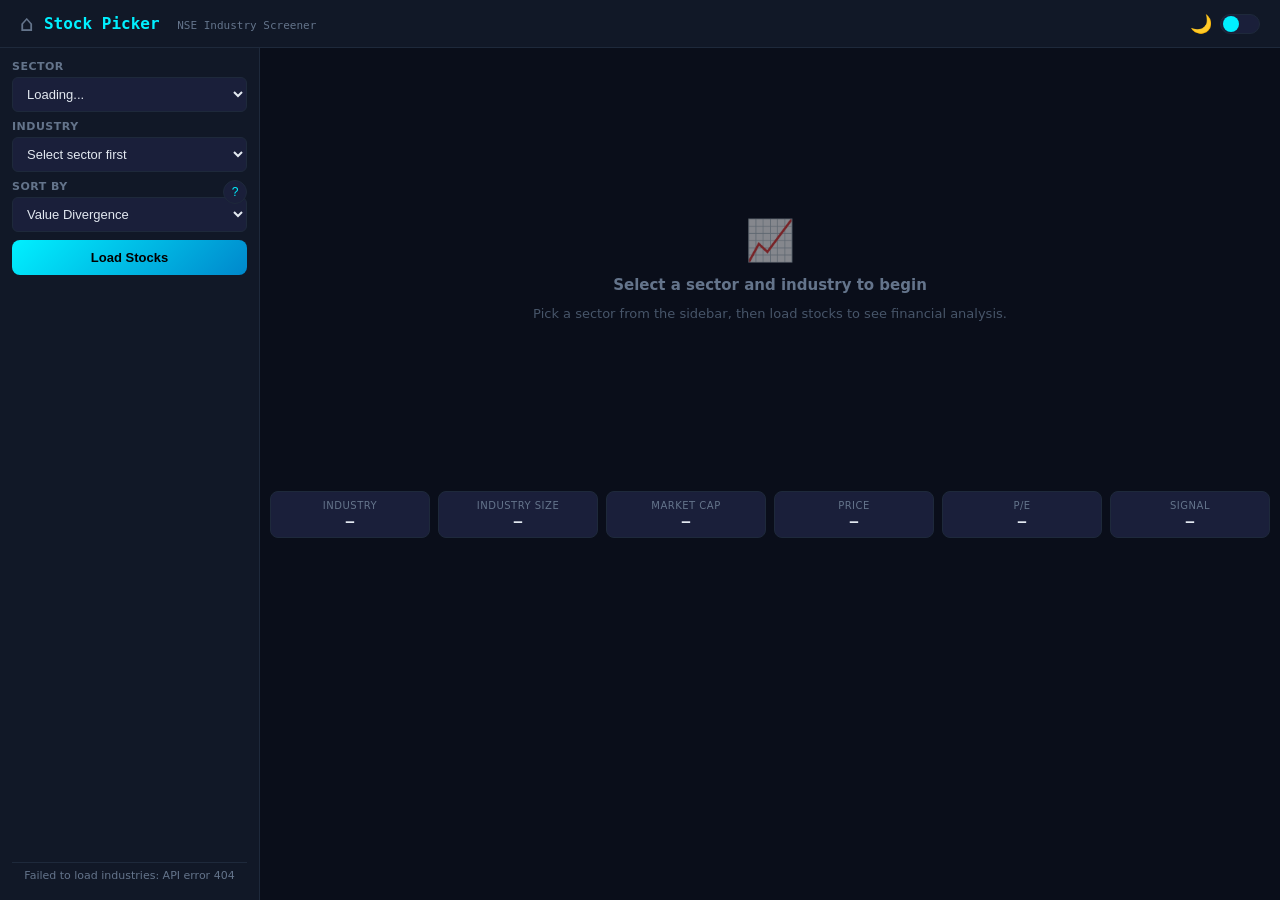
==== web/app.html @ 0f92e7f4 "Add landing page and move app to app.html - New index.html landing page with hero, stats, feature ca" ====
<!DOCTYPE html>
<html lang="en">
<head>
    <meta charset="UTF-8">
    <meta name="viewport" content="width=device-width, initial-scale=1.0, viewport-fit=cover">
    <meta name="description" content="Indian Stock Analyser — NSE stock screener with value-based analysis, interactive charts, and real-time news intelligence.">
    <meta property="og:title" content="Indian Stock Analyser">
    <meta property="og:description" content="NSE stock screener with interactive charts and news sentiment analysis">
    <meta property="og:type" content="website">
    <title>Indian Stock Analyser — NSE Screener</title>
    <link rel="preconnect" href="https://cdn.plot.ly" crossorigin>
    <link rel="dns-prefetch" href="https://cdn.plot.ly">
    <link rel="stylesheet" href="css/style.css">
    <script src="https://cdn.plot.ly/plotly-2.35.0.min.js" defer></script>
</head>
<body class="dark">

<!-- ── HEADER ─────────────────────────────────── -->
<header id="header">
    <div class="header-left">
        <a href="index.html" class="back-home-link" title="Back to home">&#8962;</a>
        <button id="menu-btn" class="menu-btn" title="Menu">&#9776;</button>
        <h1>Stock Picker <span class="subtitle">NSE Industry Screener</span></h1>
    </div>
    <div class="header-right">
        <label class="theme-toggle" title="Toggle theme">
            <span class="icon" id="theme-icon">&#127769;</span>
            <input type="checkbox" id="theme-switch" aria-label="Toggle light/dark theme">
            <span class="slider"></span>
        </label>
    </div>
</header>

<!-- ── MAIN LAYOUT ────────────────────────────── -->
<div id="app-container">

    <!-- LEFT SIDEBAR -->
    <aside id="sidebar" role="navigation" aria-label="Stock Selection">
        <div class="control-group">
            <label for="sector-select">Sector</label>
            <select id="sector-select"><option>Loading...</option></select>
        </div>
        <div class="control-group">
            <label for="industry-select">Industry</label>
            <select id="industry-select"><option>Select sector first</option></select>
        </div>
        <div class="control-group">
            <label for="sort-select">Sort By</label>
            <select id="sort-select">
                <option value="divergence">Value Divergence</option>
                <option value="mcap">Market Cap</option>
                <option value="pe">P/E Ratio (low)</option>
                <option value="pb">P/B Ratio (low)</option>
                <option value="dividend">Dividend Yield (high)</option>
                <option value="ev">EV/EBITDA (low)</option>
            </select>
            <button id="sort-info-btn" class="icon-btn" title="What is this?">?</button>
        </div>
        <button id="load-btn" class="primary-btn">Load Stocks</button>
        <div id="stock-list" class="stock-list"></div>
        <div id="status-bar" class="status-bar">Ready</div>
    </aside>
    <div id="sidebar-overlay" class="sidebar-overlay"></div>

    <!-- MAIN CONTENT -->
    <main id="main-content">
        <!-- EMPTY STATE -->
        <div id="empty-state" class="empty-state">
            <div class="empty-state-icon">&#128200;</div>
            <p class="empty-state-title">Select a sector and industry to begin</p>
            <p class="empty-state-sub">Pick a sector from the sidebar, then load stocks to see financial analysis.</p>
        </div>
        <!-- BACK BUTTON -->
        <button id="back-btn" class="back-btn" style="display:none;">&#8592; Back to Sector View</button>
        <!-- SWIPE INDICATOR -->
        <div id="swipe-indicator" class="swipe-indicator" style="display:none;">
            <button class="swipe-arrow" id="swipe-prev">&#8592;</button>
            <span id="swipe-label" class="swipe-label"></span>
            <button class="swipe-arrow" id="swipe-next">&#8594;</button>
        </div>
        <!-- KPI CARDS -->
        <div id="kpi-row">
            <div class="kpi-card" id="kpi-industry"><div class="kpi-label">Industry</div><div class="kpi-value">—</div></div>
            <div class="kpi-card" id="kpi-ind-size"><div class="kpi-label">Industry Size</div><div class="kpi-value">—</div></div>
            <div class="kpi-card" id="kpi-mcap"><div class="kpi-label">Market Cap</div><div class="kpi-value">—</div></div>
            <div class="kpi-card" id="kpi-price"><div class="kpi-label">Price</div><div class="kpi-value">—</div></div>
            <div class="kpi-card" id="kpi-pe"><div class="kpi-label">P/E</div><div class="kpi-value">—</div></div>
            <div class="kpi-card" id="kpi-signal"><div class="kpi-label">Signal</div><div class="kpi-value">—</div></div>
        </div>

        <!-- CHART AREA -->
        <div id="chart-area">
            <div id="charts-left">
                <div id="chart-revenue" class="chart-box"></div>
                <div id="chart-divergence" class="chart-box"></div>
                <div id="chart-candle" class="chart-box"></div>
                <!-- Timeline buttons -->
                <div id="timeline-bar">
                    <span class="tl-label">Timeline:</span>
                    <button class="tl-btn" data-period="1mo">1M</button>
                    <button class="tl-btn" data-period="3mo">3M</button>
                    <button class="tl-btn" data-period="6mo">6M</button>
                    <button class="tl-btn active" data-period="1y">1Y</button>
                    <button class="tl-btn" data-period="2y">2Y</button>
                    <button class="tl-btn" data-period="3y">3Y</button>
                    <button class="tl-btn" data-period="4y">4Y</button>
                </div>
            </div>
            <div id="charts-right">
                <div id="chart-pie" class="chart-box"></div>
            </div>
        </div>

    </main>

    <!-- NEWS PANEL -->
    <aside id="news-panel" class="news-panel">
        <div class="news-header">
            <div class="drag-handle"></div>
            <h3>News Intelligence</h3>
            <button id="news-close" class="icon-btn" aria-label="Close">&times;</button>
        </div>
        <div id="news-list" class="news-list"></div>
    </aside>
</div>

<!-- SORT EXPLANATION MODAL -->
<div id="sort-modal" class="modal" role="dialog" aria-modal="true" style="display:none;">
    <div class="modal-content">
        <button class="modal-close" id="sort-modal-close" aria-label="Close">&times;</button>
        <h3 id="sort-modal-title"></h3>
        <p id="sort-modal-body"></p>
    </div>
</div>

<!-- NEWS POPUP MODAL -->
<div id="news-modal" class="modal" role="dialog" aria-modal="true" style="display:none;">
    <div class="modal-content news-modal-content">
        <button class="modal-close" id="news-modal-close" aria-label="Close">&times;</button>
        <div class="sentiment-badge" id="news-modal-badge"></div>
        <h3 id="news-modal-title"></h3>
        <p id="news-modal-impact"></p>
    </div>
</div>

<!-- LOADING OVERLAY -->
<div id="loading-overlay" role="status" aria-live="assertive" style="display:none;">
    <div class="spinner"></div>
    <p id="loading-text">Loading...</p>
</div>

<script src="js/theme.js" defer></script>
<script src="js/sentiment.js" defer></script>
<script src="js/charts.js" defer></script>
<script src="js/app.js" defer></script>
</body>
</html>
---- web/css/style.css ----
/* ── THEME VARIABLES ──────────────────────────── */
:root {
    --neon-cyan: #00f0ff;
    --neon-green: #00ff88;
    --neon-pink: #ff006e;
    --neon-amber: #ffaa00;
    --neon-red: #ff3366;
    --glow-cyan: #00f0ff;
}

body.dark {
    --deep-bg: #0a0e1a;
    --panel-bg: #111827;
    --card-bg: #1a1f3a;
    --border: #1e293b;
    --text-bright: #e2e8f0;
    --text-dim: #64748b;
    --text-muted: #475569;
    --scrollbar-thumb: #334155;
    --candle-up: #00ff88;
    --candle-down: #ff3366;
}

body.light {
    --deep-bg: #f0f6ff;
    --panel-bg: #ffffff;
    --card-bg: #e3edfc;
    --border: #b3d1fa;
    --text-bright: #1a365d;
    --text-dim: #2d5280;
    --text-muted: #506a8c;
    --scrollbar-thumb: #8bb8f0;
    --candle-up: #16a34a;
    --candle-down: #dc2626;
    --neon-cyan: #2563eb;
    --neon-green: #16a34a;
    --neon-pink: #dc2626;
    --neon-amber: #d97706;
    --neon-red: #dc2626;
    --glow-cyan: #2563eb;
}

/* ── RESET & BASE ────────────────────────────── */
*, *::before, *::after { box-sizing: border-box; margin: 0; padding: 0; }

body {
    font-family: 'Segoe UI', system-ui, -apple-system, sans-serif;
    background: var(--deep-bg);
    color: var(--text-bright);
    overflow: hidden;
    height: 100vh;
}

/* ── SCROLLBAR ───────────────────────────────── */
::-webkit-scrollbar { width: 6px; }
::-webkit-scrollbar-track { background: var(--panel-bg); }
::-webkit-scrollbar-thumb { background: var(--scrollbar-thumb); border-radius: 3px; }

/* Firefox scrollbar */
body {
    scrollbar-width: thin;
    scrollbar-color: var(--scrollbar-thumb) var(--panel-bg);
}
.sidebar, .stock-list-inner, .news-body {
    scrollbar-width: thin;
    scrollbar-color: var(--scrollbar-thumb) var(--panel-bg);
}

/* ── HEADER ──────────────────────────────────── */
#header {
    display: flex;
    justify-content: space-between;
    align-items: center;
    padding: 8px 20px;
    background: var(--panel-bg);
    border-bottom: 1px solid var(--border);
    height: 48px;
}

.header-left {
    display: flex;
    align-items: center;
    gap: 10px;
}

.back-home-link {
    font-size: 22px;
    color: var(--text-dim);
    text-decoration: none;
    line-height: 1;
    transition: color 0.2s;
}

.back-home-link:hover {
    color: var(--neon-cyan);
}

#header h1 {
    font-family: 'Consolas', monospace;
    font-size: 16px;
    color: var(--neon-cyan);
    font-weight: 700;
}

#header .subtitle {
    font-size: 11px;
    color: var(--text-dim);
    font-weight: 400;
    margin-left: 8px;
}

/* Hamburger menu button — hidden on desktop */
.menu-btn {
    display: none;
    align-items: center;
    justify-content: center;
    background: var(--card-bg);
    color: var(--neon-cyan);
    border: 1px solid var(--border);
    font-size: 20px;
    width: 36px;
    height: 32px;
    border-radius: 6px;
    cursor: pointer;
}

/* Theme toggle switch */
.theme-toggle {
    display: flex;
    align-items: center;
    gap: 8px;
    cursor: pointer;
}
.theme-toggle .icon { font-size: 18px; }
.theme-toggle input { display: none; }
.slider {
    width: 40px; height: 20px;
    background: var(--card-bg);
    border-radius: 10px;
    position: relative;
    border: 1px solid var(--border);
    transition: background 0.3s;
}
.slider::after {
    content: '';
    position: absolute;
    width: 16px; height: 16px;
    background: var(--neon-cyan);
    border-radius: 50%;
    top: 1px; left: 2px;
    transition: transform 0.3s;
}
.theme-toggle input:checked + .slider::after {
    transform: translateX(18px);
}

/* ── LAYOUT ──────────────────────────────────── */
#app-container {
    display: flex;
    height: calc(100vh - 48px);
    overflow: hidden;
}

/* ── SIDEBAR ─────────────────────────────────── */
#sidebar {
    width: 260px;
    min-width: 260px;
    background: var(--panel-bg);
    border-right: 1px solid var(--border);
    padding: 12px;
    display: flex;
    flex-direction: column;
    gap: 8px;
    overflow-y: auto;
}

.control-group {
    display: flex;
    flex-direction: column;
    gap: 4px;
    position: relative;
}

.control-group label {
    font-size: 11px;
    color: var(--text-dim);
    text-transform: uppercase;
    letter-spacing: 0.5px;
    font-weight: 600;
}

select {
    background: var(--card-bg);
    color: var(--text-bright);
    border: 1px solid var(--border);
    padding: 8px 10px;
    border-radius: 6px;
    font-size: 13px;
    cursor: pointer;
    outline: none;
}
select:focus { border-color: var(--neon-cyan); }

.primary-btn {
    background: linear-gradient(135deg, var(--neon-cyan), #0088cc);
    color: #000000;
    border: none;
    padding: 10px;
    border-radius: 8px;
    font-size: 13px;
    font-weight: 700;
    cursor: pointer;
    transition: opacity 0.2s;
}
body.light .primary-btn { color: #ffffff; }
.primary-btn:hover { opacity: 0.85; }
.primary-btn:disabled { opacity: 0.4; cursor: not-allowed; }

.icon-btn {
    background: var(--card-bg);
    color: var(--neon-cyan);
    border: 1px solid var(--border);
    width: 24px; height: 24px;
    border-radius: 50%;
    font-size: 12px;
    cursor: pointer;
    display: inline-flex;
    align-items: center;
    justify-content: center;
}
.control-group .icon-btn {
    position: absolute;
    right: 0;
    top: 0;
}

/* ── STOCK LIST ──────────────────────────────── */
.stock-list {
    flex: 1;
    overflow-y: auto;
    display: flex;
    flex-direction: column;
    gap: 4px;
}

.stock-item {
    padding: 8px 10px;
    background: var(--card-bg);
    border: 1px solid var(--border);
    border-radius: 6px;
    cursor: pointer;
    transition: all 0.15s;
    display: flex;
    justify-content: space-between;
    align-items: center;
}
.stock-item:hover { border-color: var(--neon-cyan); }
.stock-item.selected {
    border-color: var(--neon-cyan);
    background: rgba(0, 240, 255, 0.08);
}
.stock-item .name {
    font-size: 12px;
    color: var(--text-bright);
    font-weight: 500;
}
.stock-item .mcap {
    font-size: 10px;
    color: var(--text-dim);
    font-family: 'Consolas', monospace;
}

.status-bar {
    font-size: 11px;
    color: var(--text-dim);
    padding: 6px 0;
    border-top: 1px solid var(--border);
    text-align: center;
}

/* ── MAIN CONTENT ────────────────────────────── */
#main-content {
    flex: 1;
    display: flex;
    flex-direction: column;
    overflow: hidden;
    padding: 10px;
    gap: 10px;
}

/* ── KPI CARDS ───────────────────────────────── */
#kpi-row {
    display: grid;
    grid-template-columns: repeat(6, 1fr);
    gap: 8px;
}

.kpi-card {
    background: var(--card-bg);
    border: 1px solid var(--border);
    border-radius: 8px;
    padding: 8px 12px;
    text-align: center;
    transition: border-color 0.3s;
}
.kpi-card.active { border-color: var(--neon-cyan); }

.kpi-label {
    font-size: 10px;
    color: var(--text-dim);
    text-transform: uppercase;
    letter-spacing: 0.5px;
}
.kpi-value {
    font-size: 14px;
    color: var(--text-bright);
    font-weight: 700;
    font-family: 'Consolas', monospace;
    margin-top: 2px;
    white-space: nowrap;
    overflow: hidden;
    text-overflow: ellipsis;
}

/* ── CHART AREA ──────────────────────────────── */
#chart-area {
    flex: 1;
    display: grid;
    grid-template-columns: 55% 45%;
    gap: 8px;
    min-height: 0;
}

#charts-left {
    display: flex;
    flex-direction: column;
    gap: 4px;
    min-height: 0;
}

#charts-right {
    display: flex;
    flex-direction: column;
    min-height: 0;
}

.chart-box {
    flex: 1;
    min-height: 150px;
    position: relative;
}

/* ── TIMELINE BAR ────────────────────────────── */
#timeline-bar {
    display: flex;
    align-items: center;
    gap: 4px;
    padding: 4px 0;
}

.tl-label {
    font-size: 11px;
    color: var(--text-dim);
    font-family: 'Consolas', monospace;
    margin-right: 4px;
}

.tl-btn {
    background: var(--deep-bg);
    color: var(--text-dim);
    border: 1px solid var(--border);
    padding: 3px 10px;
    border-radius: 4px;
    font-size: 11px;
    font-family: 'Consolas', monospace;
    cursor: pointer;
    transition: all 0.15s;
}
.tl-btn:hover { color: var(--neon-cyan); border-color: var(--neon-cyan); }
.tl-btn.active {
    background: var(--card-bg);
    color: var(--neon-cyan);
    border-color: var(--neon-cyan);
    font-weight: 700;
}

.back-btn {
    background: var(--card-bg);
    color: var(--neon-cyan);
    border: 1px solid var(--border);
    padding: 5px 14px;
    border-radius: 6px;
    font-size: 12px;
    cursor: pointer;
    z-index: 10;
    align-self: flex-start;
}
.back-btn:hover { border-color: var(--neon-cyan); }

/* ── SWIPE INDICATOR ─────────────────────────── */
.swipe-indicator {
    display: flex;
    align-items: center;
    justify-content: center;
    gap: 12px;
    padding: 6px 0;
}
.swipe-label {
    font-size: 12px;
    color: var(--text-dim);
    font-family: 'Consolas', monospace;
    white-space: nowrap;
    overflow: hidden;
    text-overflow: ellipsis;
    max-width: 220px;
    text-align: center;
}
.swipe-arrow {
    background: var(--card-bg);
    color: var(--neon-cyan);
    border: 1px solid var(--border);
    width: 32px;
    height: 32px;
    border-radius: 50%;
    font-size: 14px;
    cursor: pointer;
    display: inline-flex;
    align-items: center;
    justify-content: center;
    flex-shrink: 0;
    transition: all 0.15s;
}
.swipe-arrow:hover { border-color: var(--neon-cyan); }
.swipe-arrow:active { transform: scale(0.9); opacity: 0.7; }

/* ── NEWS PANEL ──────────────────────────────── */
.news-panel {
    width: 320px;
    min-width: 320px;
    background: var(--panel-bg);
    border-left: 1px solid var(--border);
    display: none;
    flex-direction: column;
    overflow: hidden;
}
.news-panel.visible {
    display: flex;
}

.news-header {
    display: flex;
    justify-content: space-between;
    align-items: center;
    padding: 10px 14px;
    border-bottom: 1px solid var(--border);
    flex-wrap: wrap;
}
.news-header .drag-handle {
    flex-basis: 100%;
}
.news-header h3 {
    font-size: 13px;
    color: var(--neon-cyan);
    font-family: 'Consolas', monospace;
}

.news-list {
    flex: 1;
    overflow-y: auto;
    padding: 8px;
    display: flex;
    flex-direction: column;
    gap: 6px;
}

.news-item {
    padding: 10px;
    background: var(--card-bg);
    border: 1px solid var(--border);
    border-radius: 6px;
    cursor: pointer;
    transition: border-color 0.15s;
}
.news-item:hover { border-color: var(--neon-cyan); }

.news-item .news-title {
    font-size: 12px;
    color: var(--text-bright);
    margin-bottom: 4px;
    line-height: 1.4;
}
.news-item .news-meta {
    font-size: 10px;
    color: var(--text-dim);
    display: flex;
    justify-content: space-between;
    align-items: center;
}

.sentiment-badge {
    display: inline-block;
    padding: 2px 8px;
    border-radius: 4px;
    font-size: 10px;
    font-weight: 700;
    text-transform: uppercase;
    letter-spacing: 0.5px;
}
.sentiment-badge.bullish { background: rgba(0, 255, 136, 0.15); color: var(--neon-green); border: 1px solid var(--neon-green); }
.sentiment-badge.bearish { background: rgba(255, 51, 102, 0.15); color: var(--neon-red); border: 1px solid var(--neon-red); }
.sentiment-badge.neutral { background: rgba(255, 170, 0, 0.15); color: var(--neon-amber); border: 1px solid var(--neon-amber); }

/* ── MODALS ──────────────────────────────────── */
.modal {
    position: fixed;
    top: 0; left: 0;
    width: 100%; height: 100%;
    background: rgba(0, 0, 0, 0.6);
    z-index: 1000;
    display: flex;
    align-items: center;
    justify-content: center;
}

.modal-content {
    background: var(--panel-bg);
    border: 1px solid var(--border);
    border-radius: 12px;
    padding: 24px;
    max-width: 520px;
    width: 90%;
    max-height: 80vh;
    /* Progressive enhancement: dvh accounts for mobile browser chrome (address bar).
       Browsers that don't support dvh fall back to the vh declaration above. */
    max-height: 80dvh;
    overflow-y: auto;
    -webkit-overflow-scrolling: touch;
    overscroll-behavior: contain;
    position: relative;
}

.modal-content h3 {
    color: var(--neon-cyan);
    font-size: 15px;
    margin-bottom: 12px;
}
.modal-content p {
    color: var(--text-bright);
    font-size: 13px;
    line-height: 1.6;
    white-space: pre-line;
}

.modal-close {
    position: absolute;
    top: 8px; right: 8px;
    background: var(--card-bg);
    border: 1px solid var(--border);
    color: var(--text-dim);
    font-size: 20px;
    width: 44px;
    height: 44px;
    border-radius: 8px;
    cursor: pointer;
    display: flex;
    align-items: center;
    justify-content: center;
}
.modal-close:hover { color: var(--neon-red); }

.news-modal-content .sentiment-badge { margin-bottom: 10px; }
.news-modal-content h3 { font-size: 14px; color: var(--text-bright); }
.news-modal-content p { font-size: 12px; color: var(--text-dim); word-break: break-word; overflow-wrap: break-word; }

/* ── LOADING OVERLAY ─────────────────────────── */
#loading-overlay {
    position: fixed;
    top: 0; left: 0;
    width: 100%; height: 100%;
    background: rgba(10, 14, 26, 0.85);
    z-index: 2000;
    display: flex;
    flex-direction: column;
    align-items: center;
    justify-content: center;
    gap: 16px;
}
body.light #loading-overlay {
    background: rgba(255, 255, 255, 0.8);
}
body.light #loading-text {
    color: var(--text-bright);
}

.spinner {
    width: 40px; height: 40px;
    border: 3px solid var(--border);
    border-top-color: var(--neon-cyan);
    border-radius: 50%;
    animation: spin 0.8s linear infinite;
}

@keyframes spin { to { transform: rotate(360deg); } }

#loading-text {
    color: var(--text-dim);
    font-size: 13px;
    font-family: 'Consolas', monospace;
}

/* ── INITIAL STATE (pie-only view) ───────────── */
#chart-area.pie-only {
    grid-template-columns: 1fr;
}
#chart-area.pie-only #charts-left { display: none; }
#chart-area.pie-only #charts-right { max-width: 100%; }

/* ── LIGHT MODE SENTIMENT BADGES ────────────── */
body.light .sentiment-badge.bullish { color: #0d7a34; }
body.light .sentiment-badge.bearish { color: #b91c1c; }
body.light .sentiment-badge.neutral { color: #b45309; }

/* ── FOCUS VISIBLE ──────────────────────────── */
:focus-visible {
    outline: 2px solid var(--neon-cyan);
    outline-offset: 2px;
}
:focus:not(:focus-visible) {
    outline: none;
}

/* ── TAP / ACTIVE FEEDBACK ──────────────────── */
button, select, .stock-item, .news-item, .theme-toggle {
    touch-action: manipulation;
    -webkit-tap-highlight-color: rgba(37, 99, 235, 0.15);
}

.stock-item:active {
    transform: scale(0.98);
    opacity: 0.85;
}
.tl-btn:active {
    transform: scale(0.95);
    background: var(--card-bg);
}
.primary-btn:active {
    transform: scale(0.97);
    opacity: 0.7;
}
.news-item:active {
    transform: scale(0.99);
    opacity: 0.85;
}
.icon-btn:active,
.menu-btn:active,
.back-btn:active,
.modal-close:active {
    transform: scale(0.9);
    opacity: 0.7;
}

/* ── SIDEBAR OVERLAY ────────────────────────── */
.sidebar-overlay {
    display: none;
    position: fixed;
    top: 48px;
    left: 0;
    width: 100%;
    height: calc(100vh - 48px);
    background: rgba(0, 0, 0, 0.5);
    z-index: 99;
}

/* ── EMPTY STATE ────────────────────────────── */
.empty-state {
    display: flex;
    flex-direction: column;
    align-items: center;
    justify-content: center;
    flex: 1;
    gap: 12px;
    color: var(--text-muted);
    text-align: center;
    padding: 40px 20px;
}
.empty-state-icon { font-size: 40px; opacity: 0.5; }
.empty-state-title { font-size: 15px; font-weight: 600; color: var(--text-dim); }
.empty-state-sub { font-size: 13px; }

/* ── DRAG HANDLE (news panel) ───────────────── */
.drag-handle { display: none; }

/* ── MOBILE RESPONSIVE ───────────────────────── */
@media (max-width: 900px) {
    body {
        overflow: auto;
        height: auto;
        overscroll-behavior-y: contain;
        padding-bottom: env(safe-area-inset-bottom);
    }

    #header {
        padding: 8px max(12px, env(safe-area-inset-left));
        padding-top: max(8px, env(safe-area-inset-top));
        padding-right: max(12px, env(safe-area-inset-right));
        position: sticky;
        top: 0;
        z-index: 50;
    }

    #header h1 { font-size: 14px; }
    #header .subtitle { display: none; }

    .menu-btn {
        display: flex;
        width: 44px;
        height: 44px;
        font-size: 22px;
    }

    .theme-toggle {
        min-height: 44px;
        padding: 8px;
    }

    #app-container {
        flex-direction: column;
        height: auto;
        min-height: calc(100vh - 48px - env(safe-area-inset-top, 0px));
        overflow: visible;
    }

    /* Slide-in drawer sidebar */
    #sidebar {
        position: fixed;
        top: 48px;
        left: 0;
        width: 280px;
        min-width: unset;
        height: calc(100vh - 48px);
        max-height: none;
        border-right: 1px solid var(--border);
        border-bottom: none;
        transform: translateX(-100%);
        transition: transform 0.25s ease;
        z-index: 100;
        display: flex;
        overflow-y: auto;
        -webkit-overflow-scrolling: touch;
        overscroll-behavior: contain;
        padding-bottom: max(12px, env(safe-area-inset-bottom));
    }
    #sidebar.open {
        transform: translateX(0);
    }
    #sidebar.open ~ .sidebar-overlay {
        display: block;
    }

    .stock-list {
        max-height: none;
        flex: 1;
        min-height: 0;
    }

    .stock-item {
        padding: 12px;
        min-height: 44px;
    }
    .stock-item .name { font-size: 14px; }
    .stock-item .mcap { font-size: 12px; }

    select {
        padding: 12px;
        font-size: 14px;
        min-height: 44px;
    }

    .primary-btn {
        min-height: 44px;
        font-size: 14px;
    }

    .icon-btn {
        width: 44px;
        height: 44px;
        font-size: 16px;
    }

    .control-group label { font-size: 12px; }
    .status-bar { font-size: 12px; }

    #main-content {
        overflow: visible;
        padding: 8px;
        padding-left: max(8px, env(safe-area-inset-left));
        padding-right: max(8px, env(safe-area-inset-right));
        gap: 8px;
    }

    /* Horizontal scrollable KPI row */
    #kpi-row {
        grid-template-columns: repeat(6, minmax(110px, 1fr));
        gap: 6px;
        overflow-x: auto;
        -webkit-overflow-scrolling: touch;
        scroll-snap-type: x mandatory;
        scrollbar-width: none;
        padding-bottom: 4px;
        mask-image: linear-gradient(to right, black 92%, transparent 100%);
        -webkit-mask-image: linear-gradient(to right, black 92%, transparent 100%);
    }
    #kpi-row::-webkit-scrollbar { display: none; }
    .kpi-card { scroll-snap-align: start; }
    .kpi-label { font-size: 12px; }

    #chart-area {
        grid-template-columns: 1fr;
        flex: none;
    }
    #chart-area.pie-only { grid-template-columns: 1fr; }

    #charts-left { gap: 16px; }
    .chart-box {
        min-height: 240px;
        touch-action: pan-y;
    }
    #chart-candle { min-height: 280px; }
    #charts-right { margin-top: 16px; }
    #charts-right .chart-box { min-height: 220px; }

    /* Scrollable timeline strip */
    #timeline-bar {
        flex-wrap: nowrap;
        overflow-x: auto;
        -webkit-overflow-scrolling: touch;
        scrollbar-width: none;
        padding: 6px 0;
    }
    #timeline-bar::-webkit-scrollbar { display: none; }
    #timeline-bar .tl-label { display: none; }
    .tl-btn {
        min-height: 44px;
        min-width: 44px;
        padding: 8px 14px;
        font-size: 13px;
        display: inline-flex;
        align-items: center;
        justify-content: center;
        flex-shrink: 0;
    }

    /* News panel as bottom sheet */
    .news-panel.visible {
        position: fixed;
        bottom: 0;
        left: 0;
        width: 100%;
        min-width: unset;
        max-height: 80vh;
        border-left: none;
        border-top: 1px solid var(--border);
        border-radius: 16px 16px 0 0;
        z-index: 40;
        transform: translateY(calc(100% - 120px));
        transition: transform 0.3s ease;
        padding-bottom: env(safe-area-inset-bottom);
    }
    .news-panel.visible.expanded {
        transform: translateY(0);
    }
    .news-list {
        overscroll-behavior: contain;
    }
    .news-panel .icon-btn {
        width: 44px;
        height: 44px;
        font-size: 22px;
        border-radius: 8px;
    }
    .drag-handle {
        display: block;
        width: 40px;
        height: 4px;
        background: var(--text-muted);
        border-radius: 2px;
        margin: 0 auto 8px;
    }
    .news-item .news-title { font-size: 13px; line-height: 1.5; }
    .news-item .news-meta { font-size: 11px; }
    .sentiment-badge { font-size: 11px; }

    .back-btn {
        margin-bottom: 4px;
        min-height: 44px;
        display: inline-flex;
        align-items: center;
        padding: 8px 16px;
        font-size: 13px;
    }

    .swipe-arrow {
        width: 44px;
        height: 44px;
        font-size: 18px;
    }
    .swipe-label {
        font-size: 13px;
        max-width: 180px;
    }

    .empty-state { padding: 30px 16px; }
}

@media (max-width: 500px) {
    #kpi-row {
        grid-template-columns: repeat(6, minmax(100px, 1fr));
    }

    .kpi-value { font-size: 14px; }
    .kpi-card { padding: 6px 8px; }

    .chart-box { min-height: 220px; }
    #chart-candle { min-height: 260px; }

    .tl-btn {
        min-height: 44px;
        min-width: 40px;
        padding: 8px 10px;
        font-size: 12px;
    }

    /* Bottom-sheet modals */
    .modal { align-items: flex-end; }
    .modal-content {
        width: 100%;
        max-width: 100%;
        max-height: 90vh;
        /* dvh progressive enhancement: see main .modal-content comment */
        max-height: 90dvh;
        border-radius: 16px 16px 0 0;
        padding: 20px;
        padding-bottom: max(20px, env(safe-area-inset-bottom));
    }
}

/* ══════════════════════════════════════════════════
   LANDING PAGE STYLES (lp- prefix)
   ══════════════════════════════════════════════════ */

html { scroll-behavior: smooth; }

/* Override app body constraints when on landing page */
body:has(.lp-nav) {
    overflow: auto;
    height: auto;
}

/* ── FADE-IN ANIMATION ───────────────────────── */
@keyframes lp-fadeInUp {
    from {
        opacity: 0;
        transform: translateY(30px);
    }
    to {
        opacity: 1;
        transform: translateY(0);
    }
}

/* ── NAV ─────────────────────────────────────── */
.lp-nav {
    position: sticky;
    top: 0;
    z-index: 100;
    background: var(--panel-bg);
    border-bottom: 1px solid var(--border);
    backdrop-filter: blur(12px);
    -webkit-backdrop-filter: blur(12px);
}

.lp-nav-inner {
    display: flex;
    justify-content: space-between;
    align-items: center;
    max-width: 1200px;
    margin: 0 auto;
    padding: 0 24px;
    height: 56px;
}

.lp-nav-brand {
    font-family: 'Consolas', monospace;
    font-size: 17px;
    font-weight: 700;
    color: var(--neon-cyan);
    letter-spacing: 0.3px;
}

.lp-nav-right {
    display: flex;
    align-items: center;
    gap: 16px;
}

.lp-nav-cta {
    display: inline-flex;
    align-items: center;
    padding: 8px 20px;
    font-size: 13px;
    text-decoration: none;
    border-radius: 8px;
    min-height: 40px;
}

/* ── HERO ────────────────────────────────────── */
.lp-hero {
    min-height: 100vh;
    display: flex;
    align-items: center;
    justify-content: center;
    text-align: center;
    padding: 80px 24px 60px;
    background:
        radial-gradient(ellipse 60% 50% at 50% 45%, rgba(0, 240, 255, 0.06) 0%, transparent 70%),
        var(--deep-bg);
    position: relative;
    overflow: hidden;
}

body.light .lp-hero {
    background:
        radial-gradient(ellipse 60% 50% at 50% 45%, rgba(37, 99, 235, 0.07) 0%, transparent 70%),
        var(--deep-bg);
}

.lp-hero-content {
    max-width: 760px;
    animation: lp-fadeInUp 0.8s ease-out both;
}

.lp-hero-tagline {
    font-size: 13px;
    font-weight: 700;
    color: var(--neon-cyan);
    text-transform: uppercase;
    letter-spacing: 3px;
    margin-bottom: 20px;
    font-family: 'Consolas', monospace;
}

.lp-hero-headline {
    font-size: clamp(30px, 5vw, 52px);
    font-weight: 800;
    color: var(--text-bright);
    line-height: 1.15;
    margin-bottom: 20px;
    letter-spacing: -0.5px;
}

.lp-hero-sub {
    font-size: clamp(15px, 2vw, 18px);
    color: var(--text-dim);
    line-height: 1.7;
    margin-bottom: 36px;
    max-width: 620px;
    margin-left: auto;
    margin-right: auto;
}

.lp-hero-buttons {
    display: flex;
    gap: 16px;
    justify-content: center;
    flex-wrap: wrap;
    margin-bottom: 28px;
}

.lp-btn-launch {
    display: inline-flex;
    align-items: center;
    justify-content: center;
    padding: 14px 36px;
    font-size: 15px;
    text-decoration: none;
    border-radius: 10px;
    min-height: 48px;
    font-weight: 700;
}

.lp-btn-outline {
    display: inline-flex;
    align-items: center;
    justify-content: center;
    padding: 14px 36px;
    font-size: 15px;
    text-decoration: none;
    border-radius: 10px;
    min-height: 48px;
    font-weight: 600;
    color: var(--neon-cyan);
    border: 1.5px solid var(--neon-cyan);
    background: transparent;
    transition: background 0.2s, color 0.2s;
}

.lp-btn-outline:hover {
    background: rgba(0, 240, 255, 0.08);
}

body.light .lp-btn-outline:hover {
    background: rgba(37, 99, 235, 0.08);
}

.lp-hero-trust {
    font-size: 13px;
    color: var(--text-muted);
    letter-spacing: 0.3px;
}

/* ── STATS BAR ───────────────────────────────── */
.lp-stats {
    background: var(--panel-bg);
    border-top: 1px solid var(--border);
    border-bottom: 1px solid var(--border);
    padding: 32px 24px;
}

.lp-stats-inner {
    display: grid;
    grid-template-columns: repeat(4, 1fr);
    gap: 16px;
    max-width: 800px;
    margin: 0 auto;
}

.lp-stat-card {
    background: var(--card-bg);
    border: 1px solid var(--border);
    border-radius: 8px;
    padding: 20px 12px;
    text-align: center;
    transition: border-color 0.3s;
}

.lp-stat-card:hover {
    border-color: var(--neon-cyan);
}

.lp-stat-value {
    display: block;
    font-size: 28px;
    font-weight: 800;
    color: var(--neon-cyan);
    font-family: 'Consolas', monospace;
    line-height: 1;
    margin-bottom: 6px;
}

.lp-stat-label {
    display: block;
    font-size: 12px;
    color: var(--text-dim);
    text-transform: uppercase;
    letter-spacing: 1px;
    font-weight: 600;
}

/* ── SECTION HEADINGS ────────────────────────── */
.lp-section-heading {
    font-size: clamp(22px, 3.5vw, 32px);
    font-weight: 700;
    color: var(--text-bright);
    text-align: center;
    margin-bottom: 48px;
    position: relative;
}

.lp-section-heading::after {
    content: '';
    display: block;
    width: 60px;
    height: 3px;
    background: var(--neon-cyan);
    margin: 14px auto 0;
    border-radius: 2px;
}

/* ── FEATURE CARDS ───────────────────────────── */
.lp-features {
    padding: 80px 24px;
    max-width: 1100px;
    margin: 0 auto;
}

.lp-features-grid {
    display: grid;
    grid-template-columns: repeat(3, 1fr);
    gap: 20px;
}

.lp-feature-card {
    background: var(--card-bg);
    border: 1px solid var(--border);
    border-radius: 8px;
    padding: 28px 24px;
    transition: border-color 0.3s, transform 0.2s;
}

.lp-feature-card:hover {
    border-color: var(--neon-cyan);
    transform: translateY(-3px);
}

.lp-feature-icon {
    display: inline-flex;
    align-items: center;
    justify-content: center;
    width: 44px;
    height: 44px;
    font-size: 22px;
    color: var(--neon-cyan);
    background: rgba(0, 240, 255, 0.08);
    border: 1px solid rgba(0, 240, 255, 0.2);
    border-radius: 10px;
    margin-bottom: 16px;
}

body.light .lp-feature-icon {
    background: rgba(37, 99, 235, 0.08);
    border-color: rgba(37, 99, 235, 0.2);
}

.lp-feature-title {
    font-size: 15px;
    font-weight: 700;
    color: var(--text-bright);
    margin-bottom: 8px;
    line-height: 1.3;
}

.lp-feature-desc {
    font-size: 13px;
    color: var(--text-dim);
    line-height: 1.65;
}

/* ── HOW IT WORKS ────────────────────────────── */
.lp-how {
    padding: 80px 24px;
    background: var(--panel-bg);
    border-top: 1px solid var(--border);
    border-bottom: 1px solid var(--border);
}

.lp-steps {
    display: flex;
    align-items: flex-start;
    justify-content: center;
    gap: 0;
    max-width: 960px;
    margin: 0 auto;
}

.lp-step {
    flex: 1;
    text-align: center;
    padding: 0 24px;
    max-width: 280px;
}

.lp-step-num {
    display: inline-flex;
    align-items: center;
    justify-content: center;
    width: 52px;
    height: 52px;
    font-size: 18px;
    font-weight: 800;
    font-family: 'Consolas', monospace;
    color: var(--neon-cyan);
    border: 2px solid var(--neon-cyan);
    border-radius: 50%;
    margin-bottom: 20px;
    background: rgba(0, 240, 255, 0.05);
}

body.light .lp-step-num {
    background: rgba(37, 99, 235, 0.06);
}

.lp-step-title {
    font-size: 16px;
    font-weight: 700;
    color: var(--text-bright);
    margin-bottom: 10px;
}

.lp-step-desc {
    font-size: 13px;
    color: var(--text-dim);
    line-height: 1.65;
}

.lp-step-line {
    width: 60px;
    min-width: 40px;
    height: 2px;
    border-top: 2px dashed var(--border);
    margin-top: 26px;
    flex-shrink: 0;
}

/* ── CTA SECTION ─────────────────────────────── */
.lp-cta {
    padding: 80px 24px;
    text-align: center;
}

.lp-cta-heading {
    font-size: clamp(22px, 3.5vw, 32px);
    font-weight: 700;
    color: var(--text-bright);
    margin-bottom: 32px;
}

/* ── FOOTER ──────────────────────────────────── */
.lp-footer {
    padding: 40px 24px;
    text-align: center;
    border-top: 1px solid var(--border);
    background: var(--panel-bg);
}

.lp-footer-main {
    font-size: 13px;
    color: var(--text-dim);
    margin-bottom: 6px;
}

.lp-footer-disclaimer {
    font-size: 11px;
    color: var(--text-muted);
    margin-bottom: 6px;
}

.lp-footer-credit {
    font-size: 12px;
    color: var(--text-dim);
    font-weight: 600;
}

/* ── LANDING PAGE MOBILE: 900px ──────────────── */
@media (max-width: 900px) {
    /* Override app body overflow for landing page */
    body:has(.lp-nav) {
        overflow: auto;
        height: auto;
    }

    .lp-nav-inner {
        padding: 0 16px;
        height: 52px;
    }

    .lp-nav-brand {
        font-size: 15px;
    }

    .lp-nav-cta {
        padding: 8px 14px;
        font-size: 12px;
        min-height: 44px;
    }

    .lp-hero {
        min-height: calc(100vh - 52px);
        padding: 60px 20px 40px;
    }

    .lp-hero-tagline {
        font-size: 12px;
        letter-spacing: 2px;
    }

    .lp-hero-sub {
        font-size: 15px;
    }

    .lp-btn-launch,
    .lp-btn-outline {
        min-height: 48px;
        padding: 12px 28px;
        font-size: 14px;
    }

    .lp-stats-inner {
        grid-template-columns: repeat(4, minmax(0, 1fr));
        gap: 10px;
        overflow-x: auto;
        scroll-snap-type: x mandatory;
        -webkit-overflow-scrolling: touch;
        scrollbar-width: none;
    }

    .lp-stats-inner::-webkit-scrollbar {
        display: none;
    }

    .lp-stat-card {
        scroll-snap-align: start;
        min-width: 120px;
        padding: 16px 10px;
    }

    .lp-stat-value {
        font-size: 24px;
    }

    .lp-features {
        padding: 60px 20px;
    }

    .lp-features-grid {
        grid-template-columns: 1fr;
        gap: 14px;
    }

    .lp-feature-card {
        padding: 22px 20px;
    }

    .lp-how {
        padding: 60px 20px;
    }

    .lp-steps {
        flex-direction: column;
        align-items: center;
        gap: 0;
    }

    .lp-step {
        max-width: 400px;
        padding: 0 16px;
    }

    .lp-step-line {
        width: 2px;
        height: 40px;
        min-width: unset;
        border-top: none;
        border-left: 2px dashed var(--border);
        margin-top: 0;
        margin: 16px auto;
    }

    .lp-cta {
        padding: 60px 20px;
    }
}

/* ── LANDING PAGE MOBILE: 500px ──────────────── */
@media (max-width: 500px) {
    .lp-nav-inner {
        padding: 0 12px;
    }

    .lp-nav-brand {
        font-size: 13px;
    }

    .lp-hero {
        padding: 50px 16px 36px;
    }

    .lp-hero-buttons {
        flex-direction: column;
        align-items: center;
    }

    .lp-btn-launch,
    .lp-btn-outline {
        width: 100%;
        max-width: 300px;
    }

    .lp-stats {
        padding: 24px 12px;
    }

    .lp-stats-inner {
        grid-template-columns: repeat(2, 1fr);
        gap: 10px;
    }

    .lp-stat-card {
        min-width: unset;
    }

    .lp-features {
        padding: 48px 16px;
    }

    .lp-section-heading {
        margin-bottom: 32px;
    }

    .lp-how {
        padding: 48px 16px;
    }

    .lp-step {
        padding: 0 8px;
    }

    .lp-cta {
        padding: 48px 16px;
    }

    .lp-footer {
        padding: 32px 16px;
    }
}
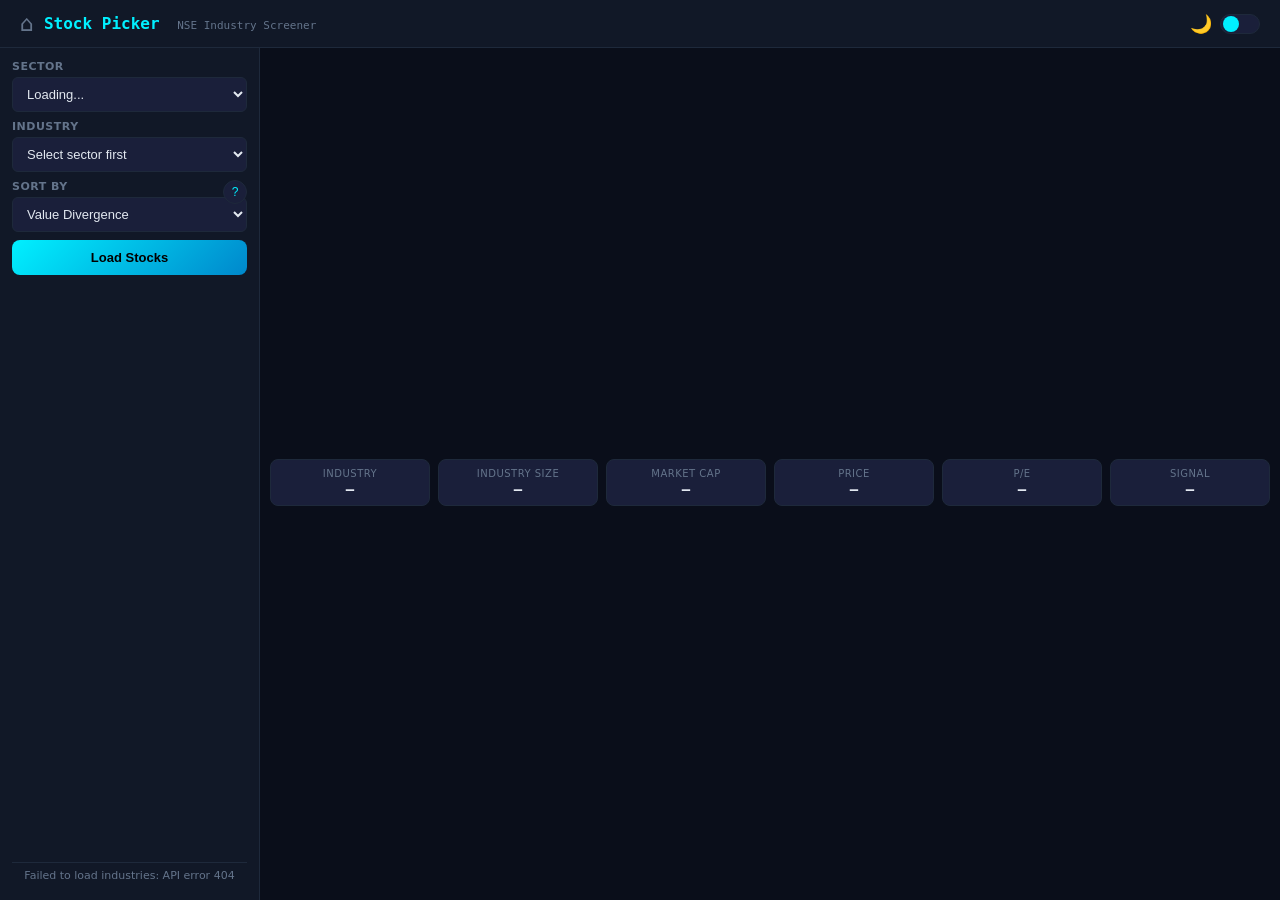
==== commit f11efd53: "Add tile navigation for sector → industry → stock drilldown Replace empty state with interactive til" ====
--- a/web/app.html
+++ b/web/app.html
@@ -64,12 +64,8 @@
 
     <!-- MAIN CONTENT -->
     <main id="main-content">
-        <!-- EMPTY STATE -->
-        <div id="empty-state" class="empty-state">
-            <div class="empty-state-icon">&#128200;</div>
-            <p class="empty-state-title">Select a sector and industry to begin</p>
-            <p class="empty-state-sub">Pick a sector from the sidebar, then load stocks to see financial analysis.</p>
-        </div>
+        <!-- TILE NAVIGATION (replaces empty state) -->
+        <div id="tile-nav"></div>
         <!-- BACK BUTTON -->
         <button id="back-btn" class="back-btn" style="display:none;">&#8592; Back to Sector View</button>
         <!-- SWIPE INDICATOR -->
--- a/web/css/style.css
+++ b/web/css/style.css
@@ -944,6 +944,109 @@
     }
 }
 
+/* ── TILE NAVIGATION ─────────────────────────── */
+#tile-nav {
+    flex: 1;
+    overflow-y: auto;
+    padding: 8px 0;
+}
+
+.tile-heading {
+    font-size: 22px;
+    font-weight: 700;
+    color: var(--neon-cyan);
+    font-family: 'Consolas', monospace;
+    margin-bottom: 4px;
+}
+
+.tile-subheading {
+    font-size: 13px;
+    color: var(--text-dim);
+    margin-bottom: 12px;
+}
+
+.tile-grid {
+    display: grid;
+    grid-template-columns: repeat(auto-fill, minmax(200px, 1fr));
+    gap: 10px;
+}
+
+.tile-grid-sm {
+    grid-template-columns: repeat(auto-fill, minmax(180px, 1fr));
+}
+
+.tile {
+    background: var(--card-bg);
+    border: 1px solid var(--border);
+    border-radius: 10px;
+    padding: 18px 16px;
+    cursor: pointer;
+    transition: all 0.15s;
+    display: flex;
+    flex-direction: column;
+    gap: 6px;
+    text-align: left;
+}
+.tile:hover {
+    border-color: var(--neon-cyan);
+    box-shadow: 0 0 12px rgba(0, 240, 255, 0.08);
+}
+.tile:active {
+    transform: scale(0.97);
+    opacity: 0.85;
+}
+
+.tile-icon {
+    font-size: 28px;
+    color: var(--neon-cyan);
+    line-height: 1;
+}
+
+.tile-name {
+    font-size: 14px;
+    font-weight: 600;
+    color: var(--text-bright);
+}
+
+.tile-meta {
+    font-size: 11px;
+    color: var(--text-dim);
+    font-family: 'Consolas', monospace;
+}
+
+.tile-sm {
+    padding: 14px 16px;
+}
+.tile-sm .tile-name {
+    font-size: 13px;
+}
+
+@media (max-width: 900px) {
+    .tile-grid {
+        grid-template-columns: repeat(auto-fill, minmax(150px, 1fr));
+        gap: 8px;
+    }
+    .tile-grid-sm {
+        grid-template-columns: repeat(auto-fill, minmax(140px, 1fr));
+    }
+    .tile {
+        padding: 14px 12px;
+        min-height: 44px;
+    }
+    .tile-heading {
+        font-size: 18px;
+    }
+}
+
+@media (max-width: 500px) {
+    .tile-grid {
+        grid-template-columns: 1fr 1fr;
+    }
+    .tile-grid-sm {
+        grid-template-columns: 1fr 1fr;
+    }
+}
+
 /* ══════════════════════════════════════════════════
    LANDING PAGE STYLES (lp- prefix)
    ══════════════════════════════════════════════════ */
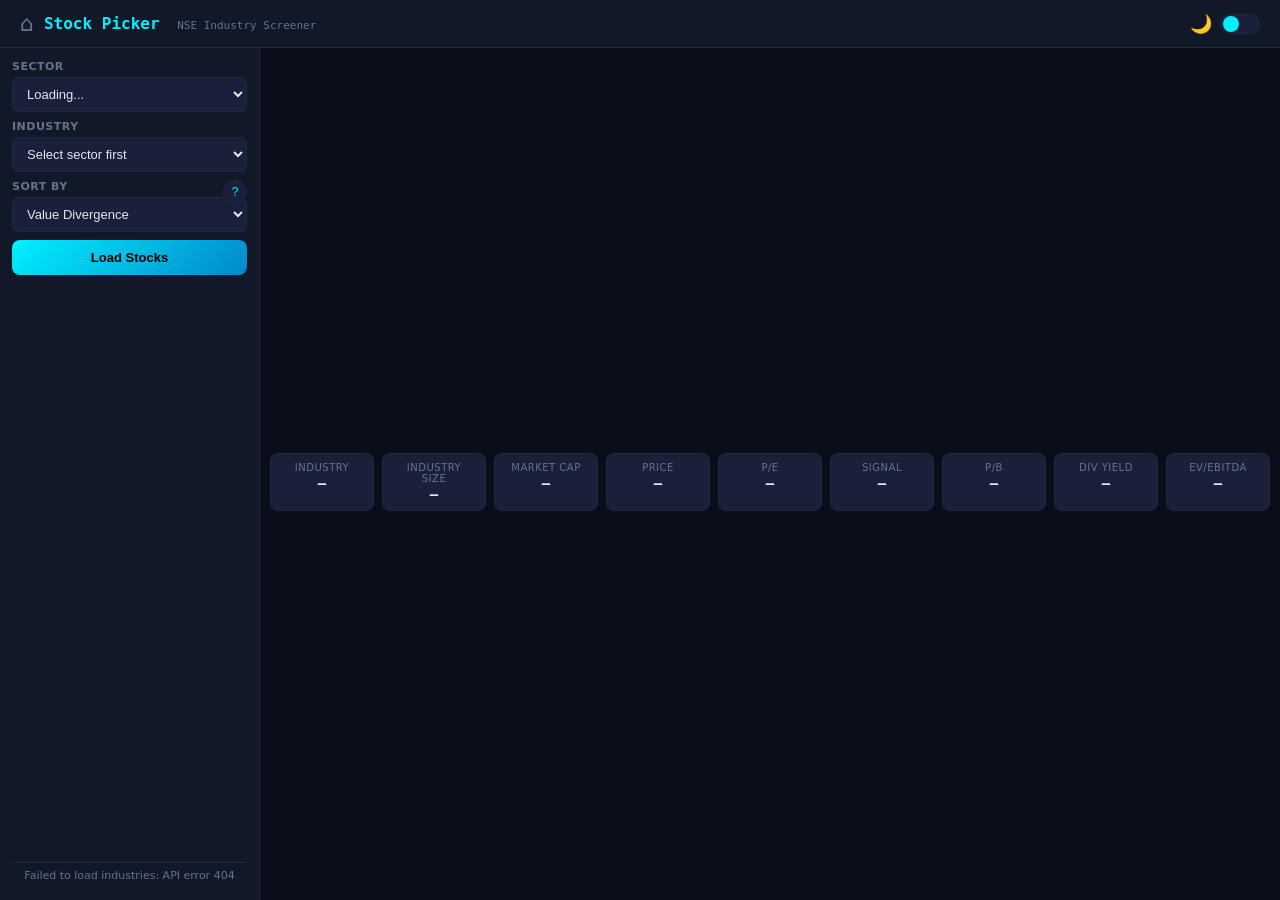
==== commit 2fcadf8f: "Add live market dashboard landing page + app enhancements Landing page: live market breadth stats, s" ====
--- a/web/app.html
+++ b/web/app.html
@@ -74,6 +74,8 @@
             <span id="swipe-label" class="swipe-label"></span>
             <button class="swipe-arrow" id="swipe-next">&#8594;</button>
         </div>
+        <!-- NEWS TOGGLE (mobile only) -->
+        <button id="news-toggle-btn" class="news-toggle-btn" style="display:none;">News <span id="news-toggle-count"></span></button>
         <!-- KPI CARDS -->
         <div id="kpi-row">
             <div class="kpi-card" id="kpi-industry"><div class="kpi-label">Industry</div><div class="kpi-value">—</div></div>
@@ -82,14 +84,17 @@
             <div class="kpi-card" id="kpi-price"><div class="kpi-label">Price</div><div class="kpi-value">—</div></div>
             <div class="kpi-card" id="kpi-pe"><div class="kpi-label">P/E</div><div class="kpi-value">—</div></div>
             <div class="kpi-card" id="kpi-signal"><div class="kpi-label">Signal</div><div class="kpi-value">—</div></div>
+            <div class="kpi-card" id="kpi-pb"><div class="kpi-label">P/B</div><div class="kpi-value">—</div></div>
+            <div class="kpi-card" id="kpi-dy"><div class="kpi-label">Div Yield</div><div class="kpi-value">—</div></div>
+            <div class="kpi-card" id="kpi-ev"><div class="kpi-label">EV/EBITDA</div><div class="kpi-value">—</div></div>
         </div>
 
         <!-- CHART AREA -->
         <div id="chart-area">
             <div id="charts-left">
-                <div id="chart-revenue" class="chart-box"></div>
                 <div id="chart-divergence" class="chart-box"></div>
                 <div id="chart-candle" class="chart-box"></div>
+                <div id="chart-revenue" class="chart-box"></div>
                 <!-- Timeline buttons -->
                 <div id="timeline-bar">
                     <span class="tl-label">Timeline:</span>
--- a/web/css/style.css
+++ b/web/css/style.css
@@ -291,7 +291,7 @@
 /* ── KPI CARDS ───────────────────────────────── */
 #kpi-row {
     display: grid;
-    grid-template-columns: repeat(6, 1fr);
+    grid-template-columns: repeat(9, 1fr);
     gap: 8px;
 }
 
@@ -615,6 +615,14 @@
 #chart-area.pie-only #charts-left { display: none; }
 #chart-area.pie-only #charts-right { max-width: 100%; }
 
+/* ── ANALYSIS MODE (single-column, no right pie) ── */
+#chart-area.analysis-mode {
+    grid-template-columns: 1fr;
+}
+#chart-area.analysis-mode #charts-right {
+    display: none;
+}
+
 /* ── LIGHT MODE SENTIMENT BADGES ────────────── */
 body.light .sentiment-badge.bullish { color: #0d7a34; }
 body.light .sentiment-badge.bearish { color: #b91c1c; }
@@ -686,6 +694,26 @@
 .empty-state-icon { font-size: 40px; opacity: 0.5; }
 .empty-state-title { font-size: 15px; font-weight: 600; color: var(--text-dim); }
 .empty-state-sub { font-size: 13px; }
+
+/* ── NEWS TOGGLE BUTTON (mobile) ───────────── */
+.news-toggle-btn {
+    background: var(--card-bg);
+    color: var(--neon-cyan);
+    border: 1px solid var(--neon-cyan);
+    border-radius: 20px;
+    padding: 8px 18px;
+    font-size: 13px;
+    font-weight: 600;
+    font-family: 'Consolas', monospace;
+    cursor: pointer;
+    align-self: center;
+    min-height: 44px;
+    display: none;
+}
+.news-toggle-btn:active {
+    transform: scale(0.95);
+    opacity: 0.8;
+}
 
 /* ── DRAG HANDLE (news panel) ───────────────── */
 .drag-handle { display: none; }
@@ -798,21 +826,17 @@
         gap: 8px;
     }
 
-    /* Horizontal scrollable KPI row */
+    /* 2x3 KPI grid on mobile */
     #kpi-row {
-        grid-template-columns: repeat(6, minmax(110px, 1fr));
+        grid-template-columns: repeat(3, 1fr);
         gap: 6px;
-        overflow-x: auto;
-        -webkit-overflow-scrolling: touch;
-        scroll-snap-type: x mandatory;
-        scrollbar-width: none;
-        padding-bottom: 4px;
-        mask-image: linear-gradient(to right, black 92%, transparent 100%);
-        -webkit-mask-image: linear-gradient(to right, black 92%, transparent 100%);
-    }
-    #kpi-row::-webkit-scrollbar { display: none; }
-    .kpi-card { scroll-snap-align: start; }
+    }
     .kpi-label { font-size: 12px; }
+    .kpi-value {
+        white-space: normal;
+        overflow: visible;
+        text-overflow: clip;
+    }
 
     #chart-area {
         grid-template-columns: 1fr;
@@ -850,24 +874,20 @@
         flex-shrink: 0;
     }
 
-    /* News panel as bottom sheet */
+    /* News panel as bottom sheet overlay (toggled via button) */
     .news-panel.visible {
         position: fixed;
         bottom: 0;
         left: 0;
         width: 100%;
         min-width: unset;
-        max-height: 80vh;
+        max-height: 70vh;
         border-left: none;
         border-top: 1px solid var(--border);
         border-radius: 16px 16px 0 0;
         z-index: 40;
-        transform: translateY(calc(100% - 120px));
-        transition: transform 0.3s ease;
+        transform: translateY(0);
         padding-bottom: env(safe-area-inset-bottom);
-    }
-    .news-panel.visible.expanded {
-        transform: translateY(0);
     }
     .news-list {
         overscroll-behavior: contain;
@@ -914,10 +934,10 @@
 
 @media (max-width: 500px) {
     #kpi-row {
-        grid-template-columns: repeat(6, minmax(100px, 1fr));
-    }
-
-    .kpi-value { font-size: 14px; }
+        grid-template-columns: repeat(3, 1fr);
+    }
+
+    .kpi-value { font-size: 12px; }
     .kpi-card { padding: 6px 8px; }
 
     .chart-box { min-height: 220px; }
@@ -1047,6 +1067,217 @@
     }
 }
 
+/* ── STOCK TILES ────────────────────────────── */
+.stock-tile-grid {
+    display: grid;
+    grid-template-columns: repeat(auto-fill, minmax(220px, 1fr));
+    gap: 10px;
+}
+
+.stock-tile {
+    background: var(--card-bg);
+    border: 1px solid var(--border);
+    border-radius: 10px;
+    padding: 14px 14px 10px;
+    cursor: pointer;
+    transition: all 0.15s;
+    display: flex;
+    flex-direction: column;
+    gap: 3px;
+    text-align: left;
+}
+.stock-tile:hover {
+    border-color: var(--neon-cyan);
+    box-shadow: 0 0 12px rgba(0, 240, 255, 0.08);
+}
+.stock-tile:active {
+    transform: scale(0.97);
+    opacity: 0.85;
+}
+.stock-tile.selected {
+    border-color: var(--neon-cyan);
+    background: rgba(0, 240, 255, 0.06);
+}
+
+.stock-tile-name {
+    font-size: 13px;
+    font-weight: 600;
+    color: var(--text-bright);
+    overflow: hidden;
+    text-overflow: ellipsis;
+    white-space: nowrap;
+}
+
+.stock-tile-mcap {
+    font-size: 12px;
+    font-family: 'Consolas', monospace;
+    color: var(--neon-cyan);
+}
+
+.stock-tile-price {
+    font-size: 12px;
+    font-family: 'Consolas', monospace;
+    color: var(--text-bright);
+}
+
+.stock-tile-bar-track {
+    width: 100%;
+    height: 4px;
+    background: var(--border);
+    border-radius: 2px;
+    margin-top: 6px;
+    overflow: hidden;
+}
+
+.stock-tile-bar-fill {
+    height: 100%;
+    border-radius: 2px;
+    background: linear-gradient(90deg, var(--neon-cyan), var(--neon-green));
+    transition: width 0.4s ease;
+}
+
+.stock-tile-share {
+    font-size: 10px;
+    color: var(--text-dim);
+    font-family: 'Consolas', monospace;
+}
+
+.stock-tile-note {
+    font-size: 12px;
+    color: var(--text-muted);
+    text-align: center;
+    margin-top: 8px;
+}
+
+@media (max-width: 900px) {
+    .stock-tile-grid {
+        grid-template-columns: repeat(auto-fill, minmax(150px, 1fr));
+        gap: 8px;
+    }
+    .stock-tile {
+        padding: 10px 10px 8px;
+        min-height: 44px;
+    }
+    .stock-tile-name { font-size: 12px; }
+    .stock-tile-mcap { font-size: 11px; }
+    .stock-tile-price { font-size: 11px; }
+    .stock-tile-share { font-size: 9px; }
+}
+
+@media (max-width: 500px) {
+    .stock-tile-grid {
+        grid-template-columns: 1fr 1fr;
+    }
+}
+
+/* ── KPI PERCENTILE BADGE ────────────────────── */
+.kpi-pctl {
+    display: block;
+    font-size: 9px;
+    font-family: 'Consolas', monospace;
+    margin-top: 2px;
+    letter-spacing: 0.3px;
+}
+
+/* ── VIEW TOGGLE ─────────────────────────────── */
+.view-toggle-bar {
+    display: flex;
+    gap: 4px;
+    margin-bottom: 12px;
+}
+.view-toggle-btn {
+    background: var(--deep-bg);
+    color: var(--text-dim);
+    border: 1px solid var(--border);
+    padding: 6px 16px;
+    border-radius: 6px;
+    font-size: 12px;
+    font-family: 'Consolas', monospace;
+    cursor: pointer;
+    transition: all 0.15s;
+}
+.view-toggle-btn:hover { color: var(--neon-cyan); border-color: var(--neon-cyan); }
+.view-toggle-btn.active {
+    background: var(--card-bg);
+    color: var(--neon-cyan);
+    border-color: var(--neon-cyan);
+    font-weight: 700;
+}
+
+/* ── INDUSTRY TABLE ──────────────────────────── */
+.industry-table-wrapper {
+    overflow-x: auto;
+    -webkit-overflow-scrolling: touch;
+    border-radius: 8px;
+    border: 1px solid var(--border);
+}
+.industry-table {
+    width: 100%;
+    border-collapse: collapse;
+    font-size: 12px;
+    white-space: nowrap;
+}
+.industry-table thead {
+    position: sticky;
+    top: 0;
+    z-index: 1;
+}
+.industry-table th {
+    background: var(--panel-bg);
+    color: var(--text-dim);
+    font-size: 10px;
+    text-transform: uppercase;
+    letter-spacing: 0.5px;
+    font-weight: 600;
+    padding: 10px 12px;
+    text-align: left;
+    border-bottom: 1px solid var(--border);
+    user-select: none;
+}
+.industry-table th:hover { color: var(--neon-cyan); }
+.industry-table td {
+    padding: 10px 12px;
+    color: var(--text-bright);
+    font-family: 'Consolas', monospace;
+    border-bottom: 1px solid var(--border);
+}
+.industry-table tbody tr { cursor: pointer; transition: background 0.1s; }
+.industry-table tbody tr:hover {
+    background: rgba(0, 240, 255, 0.04);
+}
+.industry-table tbody tr:nth-child(even) {
+    background: var(--card-bg);
+}
+.industry-table tbody tr:nth-child(even):hover {
+    background: rgba(0, 240, 255, 0.06);
+}
+.table-name-cell {
+    font-family: 'Segoe UI', system-ui, sans-serif !important;
+    font-weight: 500;
+    max-width: 200px;
+    overflow: hidden;
+    text-overflow: ellipsis;
+}
+
+@media (max-width: 900px) {
+    .industry-table-wrapper {
+        margin: 0 -8px;
+        border-radius: 0;
+        border-left: none;
+        border-right: none;
+    }
+    .table-name-cell {
+        position: sticky;
+        left: 0;
+        background: var(--panel-bg);
+        z-index: 1;
+        min-width: 120px;
+    }
+    .industry-table tbody tr:nth-child(even) .table-name-cell {
+        background: var(--card-bg);
+    }
+}
+
 /* ══════════════════════════════════════════════════
    LANDING PAGE STYLES (lp- prefix)
    ══════════════════════════════════════════════════ */
@@ -1453,6 +1684,181 @@
     font-weight: 600;
 }
 
+/* ── SKELETON SHIMMER ────────────────────────── */
+@keyframes lp-shimmer {
+    0% { background-position: -200px 0; }
+    100% { background-position: calc(200px + 100%) 0; }
+}
+.lp-skeleton {
+    background: linear-gradient(90deg, var(--card-bg) 0%, var(--border) 50%, var(--card-bg) 100%);
+    background-size: 200px 100%;
+    animation: lp-shimmer 1.5s infinite;
+    border-radius: 4px;
+    min-width: 60px;
+    min-height: 28px;
+    display: inline-block;
+}
+
+/* ── SECTOR HEATMAP ─────────────────────────── */
+.lp-heatmap {
+    padding: 60px 24px;
+    max-width: 1100px;
+    margin: 0 auto;
+}
+
+.lp-heatmap-grid {
+    display: grid;
+    grid-template-columns: repeat(auto-fill, minmax(200px, 1fr));
+    gap: 12px;
+}
+
+.lp-heatmap-cell {
+    background: var(--card-bg);
+    border: 1px solid var(--border);
+    border-radius: 10px;
+    padding: 18px 16px;
+    text-decoration: none;
+    display: flex;
+    flex-direction: column;
+    gap: 4px;
+    transition: all 0.2s;
+    cursor: pointer;
+}
+.lp-heatmap-cell:hover {
+    transform: translateY(-2px);
+    box-shadow: 0 4px 20px rgba(0, 240, 255, 0.08);
+}
+body.light .lp-heatmap-cell:hover {
+    box-shadow: 0 4px 20px rgba(37, 99, 235, 0.1);
+}
+
+.lp-heatmap-name {
+    font-size: 14px;
+    font-weight: 700;
+    color: var(--text-bright);
+}
+
+.lp-heatmap-mcap {
+    font-size: 13px;
+    font-family: 'Consolas', monospace;
+    color: var(--neon-cyan);
+}
+
+.lp-heatmap-meta {
+    font-size: 11px;
+    color: var(--text-dim);
+    font-family: 'Consolas', monospace;
+}
+
+.lp-heatmap-change {
+    font-size: 12px;
+    font-weight: 700;
+    font-family: 'Consolas', monospace;
+    margin-top: 4px;
+}
+
+/* ── CHANGE COLORS ──────────────────────────── */
+.lp-change-up { color: var(--neon-green); }
+.lp-change-down { color: var(--neon-red); }
+
+/* ── TOP MOVERS ─────────────────────────────── */
+.lp-movers {
+    padding: 60px 24px;
+    max-width: 1100px;
+    margin: 0 auto;
+}
+
+.lp-movers-grid {
+    display: grid;
+    grid-template-columns: 1fr 1fr;
+    gap: 24px;
+}
+
+.lp-movers-col {
+    background: var(--card-bg);
+    border: 1px solid var(--border);
+    border-radius: 10px;
+    padding: 20px;
+}
+
+.lp-movers-title {
+    font-size: 14px;
+    font-weight: 700;
+    font-family: 'Consolas', monospace;
+    margin-bottom: 12px;
+    text-transform: uppercase;
+    letter-spacing: 1px;
+}
+
+.lp-movers-list {
+    display: flex;
+    flex-direction: column;
+    gap: 6px;
+}
+
+.lp-mover-row {
+    display: flex;
+    justify-content: space-between;
+    align-items: center;
+    padding: 10px 12px;
+    background: var(--panel-bg);
+    border: 1px solid var(--border);
+    border-radius: 8px;
+    text-decoration: none;
+    transition: all 0.15s;
+    cursor: pointer;
+}
+.lp-mover-row:hover {
+    border-color: var(--neon-cyan);
+}
+
+.lp-mover-left {
+    display: flex;
+    flex-direction: column;
+    gap: 2px;
+    min-width: 0;
+    flex: 1;
+}
+
+.lp-mover-name {
+    font-size: 13px;
+    font-weight: 600;
+    color: var(--text-bright);
+    overflow: hidden;
+    text-overflow: ellipsis;
+    white-space: nowrap;
+}
+
+.lp-mover-sector {
+    font-size: 10px;
+    color: var(--text-muted);
+}
+
+.lp-mover-right {
+    text-align: right;
+    flex-shrink: 0;
+    margin-left: 12px;
+}
+
+.lp-mover-price {
+    font-size: 13px;
+    font-family: 'Consolas', monospace;
+    color: var(--text-bright);
+}
+
+.lp-mover-change {
+    font-size: 12px;
+    font-weight: 700;
+    font-family: 'Consolas', monospace;
+}
+
+.lp-mover-empty {
+    padding: 20px;
+    text-align: center;
+    color: var(--text-muted);
+    font-size: 13px;
+}
+
 /* ── LANDING PAGE MOBILE: 900px ──────────────── */
 @media (max-width: 900px) {
     /* Override app body overflow for landing page */
@@ -1561,6 +1967,25 @@
     .lp-cta {
         padding: 60px 20px;
     }
+
+    .lp-heatmap {
+        padding: 48px 16px;
+    }
+    .lp-heatmap-grid {
+        grid-template-columns: repeat(auto-fill, minmax(150px, 1fr));
+        gap: 8px;
+    }
+    .lp-heatmap-cell {
+        padding: 14px 12px;
+    }
+
+    .lp-movers {
+        padding: 48px 16px;
+    }
+    .lp-movers-grid {
+        grid-template-columns: 1fr;
+        gap: 16px;
+    }
 }
 
 /* ── LANDING PAGE MOBILE: 500px ──────────────── */
@@ -1624,4 +2049,19 @@
     .lp-footer {
         padding: 32px 16px;
     }
-}
+
+    .lp-heatmap-grid {
+        grid-template-columns: 1fr;
+        gap: 6px;
+    }
+    .lp-heatmap-cell {
+        flex-direction: row;
+        align-items: center;
+        gap: 12px;
+        padding: 12px 14px;
+    }
+    .lp-heatmap-name { flex: 1; }
+    .lp-heatmap-mcap { font-size: 12px; }
+    .lp-heatmap-meta { display: none; }
+    .lp-heatmap-change { margin-top: 0; font-size: 11px; }
+}
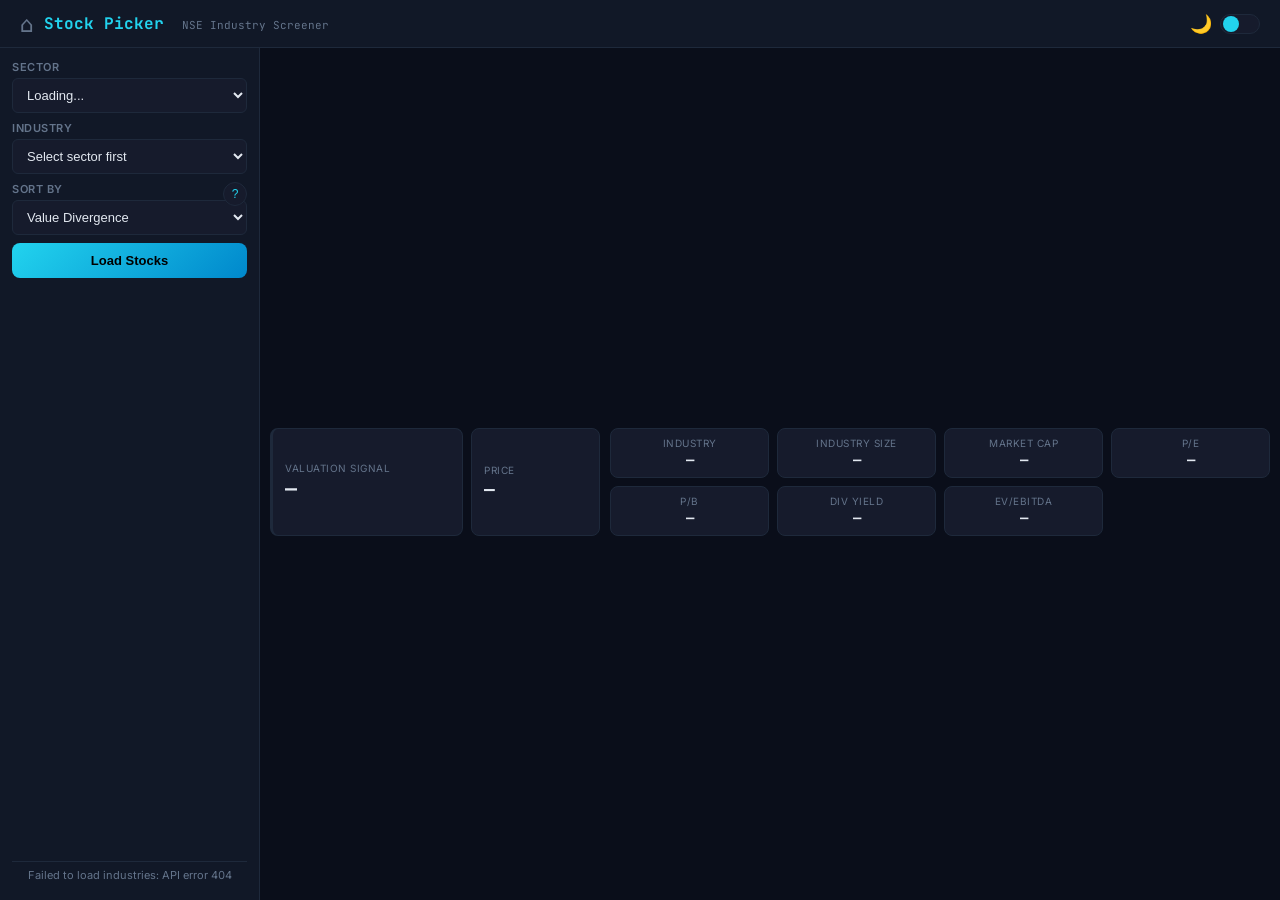
==== commit fccd2f48: "Refresh visual identity + add verdict scorecard to analysis view Typography: add Inter (UI) + JetBra" ====
--- a/web/app.html
+++ b/web/app.html
@@ -10,6 +10,9 @@
     <title>Indian Stock Analyser — NSE Screener</title>
     <link rel="preconnect" href="https://cdn.plot.ly" crossorigin>
     <link rel="dns-prefetch" href="https://cdn.plot.ly">
+    <link rel="preconnect" href="https://fonts.googleapis.com">
+    <link rel="preconnect" href="https://fonts.gstatic.com" crossorigin>
+    <link rel="stylesheet" href="https://fonts.googleapis.com/css2?family=Inter:wght@400;500;600;700;800&family=JetBrains+Mono:wght@400;500;700&display=swap">
     <link rel="stylesheet" href="css/style.css">
     <script src="https://cdn.plot.ly/plotly-2.35.0.min.js" defer></script>
 </head>
@@ -76,17 +79,28 @@
         </div>
         <!-- NEWS TOGGLE (mobile only) -->
         <button id="news-toggle-btn" class="news-toggle-btn" style="display:none;">News <span id="news-toggle-count"></span></button>
-        <!-- KPI CARDS -->
+        <!-- KPI CARDS: verdict scorecard + supporting metric strip -->
         <div id="kpi-row">
-            <div class="kpi-card" id="kpi-industry"><div class="kpi-label">Industry</div><div class="kpi-value">—</div></div>
-            <div class="kpi-card" id="kpi-ind-size"><div class="kpi-label">Industry Size</div><div class="kpi-value">—</div></div>
-            <div class="kpi-card" id="kpi-mcap"><div class="kpi-label">Market Cap</div><div class="kpi-value">—</div></div>
-            <div class="kpi-card" id="kpi-price"><div class="kpi-label">Price</div><div class="kpi-value">—</div></div>
-            <div class="kpi-card" id="kpi-pe"><div class="kpi-label">P/E</div><div class="kpi-value">—</div></div>
-            <div class="kpi-card" id="kpi-signal"><div class="kpi-label">Signal</div><div class="kpi-value">—</div></div>
-            <div class="kpi-card" id="kpi-pb"><div class="kpi-label">P/B</div><div class="kpi-value">—</div></div>
-            <div class="kpi-card" id="kpi-dy"><div class="kpi-label">Div Yield</div><div class="kpi-value">—</div></div>
-            <div class="kpi-card" id="kpi-ev"><div class="kpi-label">EV/EBITDA</div><div class="kpi-value">—</div></div>
+            <div class="kpi-verdict">
+                <div class="kpi-card kpi-signal-card" id="kpi-signal">
+                    <div class="kpi-label">Valuation Signal</div>
+                    <div class="kpi-value">&mdash;</div>
+                    <div class="kpi-sub" id="kpi-signal-sub"></div>
+                </div>
+                <div class="kpi-card kpi-price-card" id="kpi-price">
+                    <div class="kpi-label">Price</div>
+                    <div class="kpi-value">&mdash;</div>
+                </div>
+            </div>
+            <div class="kpi-metrics">
+                <div class="kpi-card" id="kpi-industry"><div class="kpi-label">Industry</div><div class="kpi-value">&mdash;</div></div>
+                <div class="kpi-card" id="kpi-ind-size"><div class="kpi-label">Industry Size</div><div class="kpi-value">&mdash;</div></div>
+                <div class="kpi-card" id="kpi-mcap"><div class="kpi-label">Market Cap</div><div class="kpi-value">&mdash;</div></div>
+                <div class="kpi-card" id="kpi-pe"><div class="kpi-label">P/E</div><div class="kpi-value">&mdash;</div></div>
+                <div class="kpi-card" id="kpi-pb"><div class="kpi-label">P/B</div><div class="kpi-value">&mdash;</div></div>
+                <div class="kpi-card" id="kpi-dy"><div class="kpi-label">Div Yield</div><div class="kpi-value">&mdash;</div></div>
+                <div class="kpi-card" id="kpi-ev"><div class="kpi-label">EV/EBITDA</div><div class="kpi-value">&mdash;</div></div>
+            </div>
         </div>
 
         <!-- CHART AREA -->
--- a/web/css/style.css
+++ b/web/css/style.css
@@ -1,17 +1,21 @@
 /* ── THEME VARIABLES ──────────────────────────── */
 :root {
-    --neon-cyan: #00f0ff;
+    /* Type system */
+    --font-sans: 'Inter', 'Segoe UI', system-ui, -apple-system, sans-serif;
+    --font-mono: 'JetBrains Mono', 'Consolas', ui-monospace, monospace;
+
+    --neon-cyan: #22d3ee;
     --neon-green: #00ff88;
     --neon-pink: #ff006e;
     --neon-amber: #ffaa00;
     --neon-red: #ff3366;
-    --glow-cyan: #00f0ff;
+    --glow-cyan: #22d3ee;
 }
 
 body.dark {
     --deep-bg: #0a0e1a;
     --panel-bg: #111827;
-    --card-bg: #1a1f3a;
+    --card-bg: #161b2c;
     --border: #1e293b;
     --text-bright: #e2e8f0;
     --text-dim: #64748b;
@@ -44,7 +48,8 @@
 *, *::before, *::after { box-sizing: border-box; margin: 0; padding: 0; }
 
 body {
-    font-family: 'Segoe UI', system-ui, -apple-system, sans-serif;
+    font-family: var(--font-sans);
+    font-variant-numeric: tabular-nums;
     background: var(--deep-bg);
     color: var(--text-bright);
     overflow: hidden;
@@ -96,7 +101,7 @@
 }
 
 #header h1 {
-    font-family: 'Consolas', monospace;
+    font-family: var(--font-mono);
     font-size: 16px;
     color: var(--neon-cyan);
     font-weight: 700;
@@ -267,7 +272,7 @@
 .stock-item .mcap {
     font-size: 10px;
     color: var(--text-dim);
-    font-family: 'Consolas', monospace;
+    font-family: var(--font-mono);
 }
 
 .status-bar {
@@ -289,9 +294,27 @@
 }
 
 /* ── KPI CARDS ───────────────────────────────── */
+/* Two regions: a verdict scorecard (hero) + a quiet strip of supporting metrics */
 #kpi-row {
     display: grid;
-    grid-template-columns: repeat(9, 1fr);
+    grid-template-columns: minmax(280px, 330px) 1fr;
+    gap: 10px;
+    align-items: stretch;
+}
+
+/* Verdict: the valuation signal (hero) paired with price */
+.kpi-verdict {
+    display: grid;
+    grid-template-columns: 1.5fr 1fr;
+    gap: 8px;
+}
+
+/* Supporting metrics: a quiet strip, not nine equal headline cards.
+   min 150px keeps values like "Pharmaceuticals" / "₹89,200 Cr" readable —
+   they wrap to a balanced 4+3 rather than cramming into one thin row. */
+.kpi-metrics {
+    display: grid;
+    grid-template-columns: repeat(auto-fit, minmax(150px, 1fr));
     gap: 8px;
 }
 
@@ -305,6 +328,11 @@
 }
 .kpi-card.active { border-color: var(--neon-cyan); }
 
+/* Only the verdict carries colour-with-meaning. Keep the strip and price quiet
+   so the eye lands on the signal, not nine cards lighting up cyan at once. */
+.kpi-metrics .kpi-card.active,
+.kpi-price-card.active { border-color: var(--border); }
+
 .kpi-label {
     font-size: 10px;
     color: var(--text-dim);
@@ -315,12 +343,39 @@
     font-size: 14px;
     color: var(--text-bright);
     font-weight: 700;
-    font-family: 'Consolas', monospace;
+    font-family: var(--font-mono);
     margin-top: 2px;
     white-space: nowrap;
     overflow: hidden;
     text-overflow: ellipsis;
 }
+
+/* Verdict cards read as the hero: left-aligned, larger, vertically centred */
+.kpi-signal-card,
+.kpi-price-card {
+    text-align: left;
+    display: flex;
+    flex-direction: column;
+    justify-content: center;
+}
+.kpi-signal-card { border-left-width: 3px; }
+.kpi-signal-card .kpi-value {
+    font-size: 20px;
+    white-space: normal;
+}
+.kpi-price-card .kpi-value { font-size: 18px; }
+
+/* The revenue-vs-price gap that drives the verdict, stated plainly */
+.kpi-sub {
+    font-size: 11px;
+    font-family: var(--font-mono);
+    color: var(--text-dim);
+    margin-top: 4px;
+    white-space: nowrap;
+    overflow: hidden;
+    text-overflow: ellipsis;
+}
+.kpi-sub:empty { display: none; }
 
 /* ── CHART AREA ──────────────────────────────── */
 #chart-area {
@@ -361,7 +416,7 @@
 .tl-label {
     font-size: 11px;
     color: var(--text-dim);
-    font-family: 'Consolas', monospace;
+    font-family: var(--font-mono);
     margin-right: 4px;
 }
 
@@ -372,7 +427,7 @@
     padding: 3px 10px;
     border-radius: 4px;
     font-size: 11px;
-    font-family: 'Consolas', monospace;
+    font-family: var(--font-mono);
     cursor: pointer;
     transition: all 0.15s;
 }
@@ -408,7 +463,7 @@
 .swipe-label {
     font-size: 12px;
     color: var(--text-dim);
-    font-family: 'Consolas', monospace;
+    font-family: var(--font-mono);
     white-space: nowrap;
     overflow: hidden;
     text-overflow: ellipsis;
@@ -461,7 +516,7 @@
 .news-header h3 {
     font-size: 13px;
     color: var(--neon-cyan);
-    font-family: 'Consolas', monospace;
+    font-family: var(--font-mono);
 }
 
 .news-list {
@@ -605,7 +660,7 @@
 #loading-text {
     color: var(--text-dim);
     font-size: 13px;
-    font-family: 'Consolas', monospace;
+    font-family: var(--font-mono);
 }
 
 /* ── INITIAL STATE (pie-only view) ───────────── */
@@ -704,7 +759,7 @@
     padding: 8px 18px;
     font-size: 13px;
     font-weight: 600;
-    font-family: 'Consolas', monospace;
+    font-family: var(--font-mono);
     cursor: pointer;
     align-self: center;
     min-height: 44px;
@@ -826,11 +881,12 @@
         gap: 8px;
     }
 
-    /* 2x3 KPI grid on mobile */
+    /* Stack the verdict over the metric strip on tablet/mobile */
     #kpi-row {
-        grid-template-columns: repeat(3, 1fr);
-        gap: 6px;
-    }
+        grid-template-columns: 1fr;
+        gap: 8px;
+    }
+    .kpi-metrics { grid-template-columns: repeat(3, 1fr); }
     .kpi-label { font-size: 12px; }
     .kpi-value {
         white-space: normal;
@@ -933,12 +989,12 @@
 }
 
 @media (max-width: 500px) {
-    #kpi-row {
-        grid-template-columns: repeat(3, 1fr);
-    }
-
-    .kpi-value { font-size: 12px; }
+    .kpi-metrics { grid-template-columns: repeat(2, 1fr); }
+
+    .kpi-metrics .kpi-value { font-size: 12px; }
     .kpi-card { padding: 6px 8px; }
+    .kpi-signal-card .kpi-value { font-size: 17px; }
+    .kpi-price-card .kpi-value { font-size: 16px; }
 
     .chart-box { min-height: 220px; }
     #chart-candle { min-height: 260px; }
@@ -975,7 +1031,7 @@
     font-size: 22px;
     font-weight: 700;
     color: var(--neon-cyan);
-    font-family: 'Consolas', monospace;
+    font-family: var(--font-mono);
     margin-bottom: 4px;
 }
 
@@ -1031,7 +1087,7 @@
 .tile-meta {
     font-size: 11px;
     color: var(--text-dim);
-    font-family: 'Consolas', monospace;
+    font-family: var(--font-mono);
 }
 
 .tile-sm {
@@ -1110,13 +1166,13 @@
 
 .stock-tile-mcap {
     font-size: 12px;
-    font-family: 'Consolas', monospace;
+    font-family: var(--font-mono);
     color: var(--neon-cyan);
 }
 
 .stock-tile-price {
     font-size: 12px;
-    font-family: 'Consolas', monospace;
+    font-family: var(--font-mono);
     color: var(--text-bright);
 }
 
@@ -1139,7 +1195,7 @@
 .stock-tile-share {
     font-size: 10px;
     color: var(--text-dim);
-    font-family: 'Consolas', monospace;
+    font-family: var(--font-mono);
 }
 
 .stock-tile-note {
@@ -1174,7 +1230,7 @@
 .kpi-pctl {
     display: block;
     font-size: 9px;
-    font-family: 'Consolas', monospace;
+    font-family: var(--font-mono);
     margin-top: 2px;
     letter-spacing: 0.3px;
 }
@@ -1192,7 +1248,7 @@
     padding: 6px 16px;
     border-radius: 6px;
     font-size: 12px;
-    font-family: 'Consolas', monospace;
+    font-family: var(--font-mono);
     cursor: pointer;
     transition: all 0.15s;
 }
@@ -1238,7 +1294,7 @@
 .industry-table td {
     padding: 10px 12px;
     color: var(--text-bright);
-    font-family: 'Consolas', monospace;
+    font-family: var(--font-mono);
     border-bottom: 1px solid var(--border);
 }
 .industry-table tbody tr { cursor: pointer; transition: background 0.1s; }
@@ -1252,7 +1308,7 @@
     background: rgba(0, 240, 255, 0.06);
 }
 .table-name-cell {
-    font-family: 'Segoe UI', system-ui, sans-serif !important;
+    font-family: var(--font-sans) !important;
     font-weight: 500;
     max-width: 200px;
     overflow: hidden;
@@ -1324,7 +1380,7 @@
 }
 
 .lp-nav-brand {
-    font-family: 'Consolas', monospace;
+    font-family: var(--font-mono);
     font-size: 17px;
     font-weight: 700;
     color: var(--neon-cyan);
@@ -1380,7 +1436,7 @@
     text-transform: uppercase;
     letter-spacing: 3px;
     margin-bottom: 20px;
-    font-family: 'Consolas', monospace;
+    font-family: var(--font-mono);
 }
 
 .lp-hero-headline {
@@ -1486,7 +1542,7 @@
     font-size: 28px;
     font-weight: 800;
     color: var(--neon-cyan);
-    font-family: 'Consolas', monospace;
+    font-family: var(--font-mono);
     line-height: 1;
     margin-bottom: 6px;
 }
@@ -1611,7 +1667,7 @@
     height: 52px;
     font-size: 18px;
     font-weight: 800;
-    font-family: 'Consolas', monospace;
+    font-family: var(--font-mono);
     color: var(--neon-cyan);
     border: 2px solid var(--neon-cyan);
     border-radius: 50%;
@@ -1740,20 +1796,20 @@
 
 .lp-heatmap-mcap {
     font-size: 13px;
-    font-family: 'Consolas', monospace;
+    font-family: var(--font-mono);
     color: var(--neon-cyan);
 }
 
 .lp-heatmap-meta {
     font-size: 11px;
     color: var(--text-dim);
-    font-family: 'Consolas', monospace;
+    font-family: var(--font-mono);
 }
 
 .lp-heatmap-change {
     font-size: 12px;
     font-weight: 700;
-    font-family: 'Consolas', monospace;
+    font-family: var(--font-mono);
     margin-top: 4px;
 }
 
@@ -1784,7 +1840,7 @@
 .lp-movers-title {
     font-size: 14px;
     font-weight: 700;
-    font-family: 'Consolas', monospace;
+    font-family: var(--font-mono);
     margin-bottom: 12px;
     text-transform: uppercase;
     letter-spacing: 1px;
@@ -1842,14 +1898,14 @@
 
 .lp-mover-price {
     font-size: 13px;
-    font-family: 'Consolas', monospace;
+    font-family: var(--font-mono);
     color: var(--text-bright);
 }
 
 .lp-mover-change {
     font-size: 12px;
     font-weight: 700;
-    font-family: 'Consolas', monospace;
+    font-family: var(--font-mono);
 }
 
 .lp-mover-empty {
